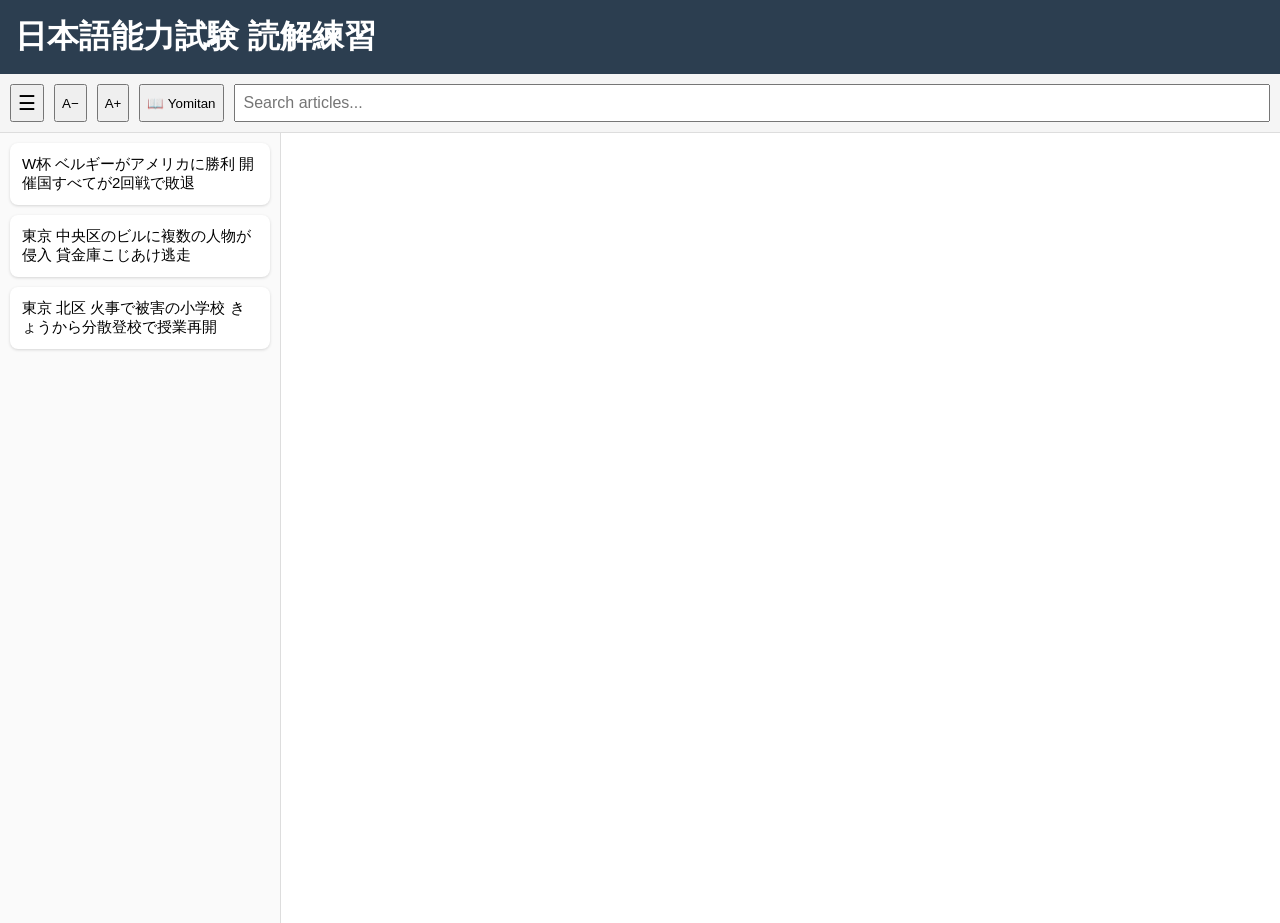
==== index.html @ 9801da90 "Push to page" ====
<!DOCTYPE html>
<html lang="en">
<head>
    <meta charset="UTF-8">
    <meta name="viewport" content="width=device-width, initial-scale=1.0">
    <title>日本語能力試験 読解練習</title>

    <link rel="stylesheet" href="style.css">
</head>
<h1>日本語能力試験 読解練習</h1>

<div id="toolbar">
    <button id="toggle">☰</button>
    <button id="zoomOut">A−</button>
    <button id="zoomIn">A+</button>
    <button id="yomitanHelp">📖 Yomitan</button>
    <input
        id="search"
        type="text"
        placeholder="Search articles...">
</div>

<div id="container">

    <div id="menu"></div>

    <iframe id="viewer"></iframe>

</div>
<div id="yomitanModal" class="modal">

    <div class="modalContent">

        <button id="closeYomitan" class="close">
            ✕
        </button>

        <h2>Yomitanの使い方</h2>

        <p>
            Yomitanを使うと、記事を読みながら日本語の単語の意味や読み方を調べることができます。
        </p>

        <h3>準備</h3>

        <ol>
            <li>ブラウザにYomitanをインストールします。</li>
            <li>日本語辞書（Japanese → Englishなど）を追加します。</li>
            <li>記事の単語にマウスを合わせると意味が表示されます。</li>
        </ol>

        <h3>おすすめ設定</h3>

        <ul>
            <li>ポップアップ表示を有効にする</li>
            <li>日本語辞書を優先する</li>
            <li>例文表示を有効にする</li>
        </ul>

        <p>
            分からない単語をクリックして、Ankiなどに登録すると復習できます。
        </p>

    </div>

</div>
<script src="app.js"></script>

</body>
</html>
---- style.css ----
body{
    margin:0;
    font-family:Arial,sans-serif;
}

h1{
    margin:0;
    padding:15px;
    background:#2c3e50;
    color:white;
}

#toolbar{
    display:flex;
    gap:10px;
    padding:10px;
    background:#f5f5f5;
    border-bottom:1px solid #ddd;
}

#toggle{
    font-size:20px;
}

button{
    cursor:pointer
}

#search{
    flex:1;
    padding:8px;
    font-size:16px;
}

#container{
    display:flex;
    height:calc(100vh - 110px);
}

#menu{
    width:280px;
    overflow-y:auto;
    border-right:1px solid #ddd;
    transition:width .25s ease;
    background:#fafafa;
}

#menu.hidden{
    width:0;
    overflow:hidden;
    border:none;
}

#viewer{
    flex:1;
    border:none;
}

.articleButton{
    display:block;
    width:calc(100% - 20px);
    margin:10px;
    padding:12px;
    border:none;
    border-radius:8px;
    background:white;
    text-align:left;
    cursor:pointer;
    font-size:15px;
    box-shadow:0 1px 3px rgba(0,0,0,.15);
}

.articleButton:hover{
    background:#eaf3ff;
}

.articleButton.active{
    background:#4285f4;
    color:white;
}

.modal {
    display:none;
    position:fixed;
    z-index:1000;
    left:0;
    top:0;
    width:100%;
    height:100%;
    background:rgba(0,0,0,0.5);
}

.modalContent {
    background:white;
    width:80%;
    max-width:600px;
    margin:80px auto;
    padding:25px;
    border-radius:10px;
    line-height:1.8;
}

.close {
    float:right;
    border:none;
    background:none;
    font-size:20px;
    cursor:pointer;
}
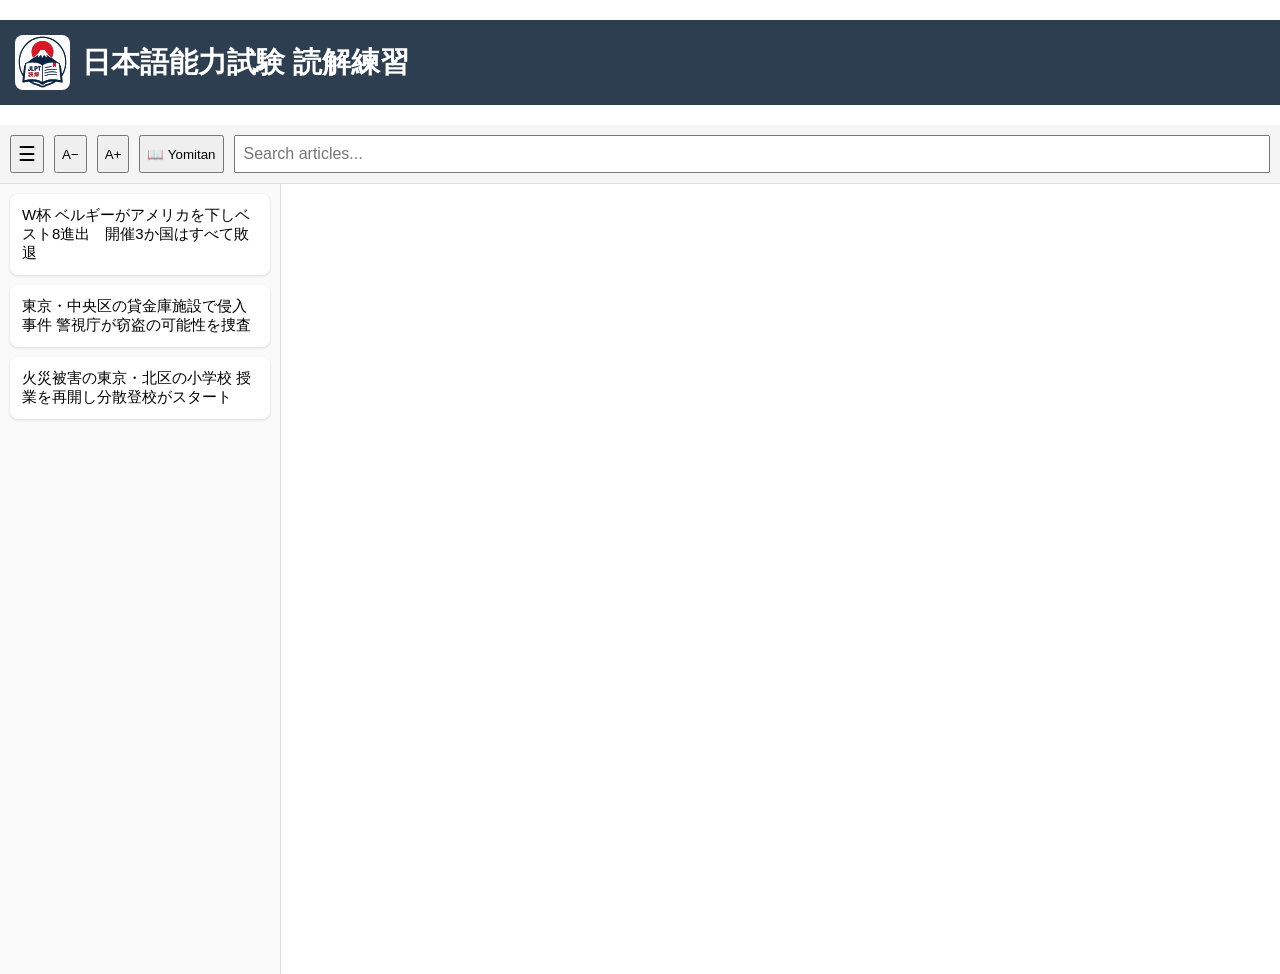
==== commit 2b0a055e: "Styled header" ====
--- a/index.html
+++ b/index.html
@@ -4,10 +4,16 @@
     <meta charset="UTF-8">
     <meta name="viewport" content="width=device-width, initial-scale=1.0">
     <title>日本語能力試験 読解練習</title>
-
+    <link rel="icon" type="image/svg+xml" href="/img/favicon.svg">
+    <link rel="icon" type="image/png" sizes="32x32" href="/img/favicon-32.png">
+    <link rel="icon" type="image/png" sizes="16x16" href="/img/favicon-16.png">
+    <link rel="apple-touch-icon" sizes="180x180" href="/img/apple-touch-icon.png">
     <link rel="stylesheet" href="style.css">
 </head>
-<h1>日本語能力試験 読解練習</h1>
+<h1 class="site-title">
+  <img src="/img/favicon.svg" alt="" class="site-logo">
+  <span class="title-text">日本語能力試験 読解練習</span>
+</h1>
 
 <div id="toolbar">
     <button id="toggle">☰</button>
--- a/style.css
+++ b/style.css
@@ -106,4 +106,85 @@
     background:none;
     font-size:20px;
     cursor:pointer;
+}
+
+@media (max-width: 600px) {
+
+    h1 {
+        font-size: 20px;
+        padding: 10px;
+    }
+
+    #toolbar {
+        padding: 6px;
+        gap: 5px;
+    }
+
+    #search {
+        min-width: 0;
+        font-size: 14px;
+    }
+
+    #container {
+        height: calc(100vh - 90px);
+    }
+
+    #menu {
+        position: absolute;
+        z-index: 100;
+        height: calc(100vh - 90px);
+        width: 85%;
+        max-width: 320px;
+        background: white;
+        box-shadow: 3px 0 10px rgba(0,0,0,.2);
+    }
+
+    #menu.hidden {
+        transform: translateX(-100%);
+        width:85%;
+    }
+
+    .articleButton {
+        width: calc(100% - 16px);
+        margin: 8px;
+        padding: 8px;
+        font-size: 14px;
+        line-height: 1.3;
+        padding:8px;
+        font-size:14px;
+        white-space: normal;
+        overflow-wrap: break-word;
+    }
+
+}
+
+.site-title {
+    display: flex;
+    align-items: center;
+    gap: 12px;
+    margin: 20px 0;
+    font-size: 1.8rem;
+    font-weight: 700;
+    color: white;
+    white-space: nowrap;
+}
+
+.site-logo {
+    width: 55px;
+    height: 55px;
+    object-fit: contain;
+    flex-shrink: 0;
+    border-radius:.5rem
+}
+
+.title-text {
+    white-space: nowrap;
+}
+
+@media (max-width:600px) {
+    .site-title,
+    .title-text {
+        white-space: normal;
+        font-size:1.5rem
+    }
 }
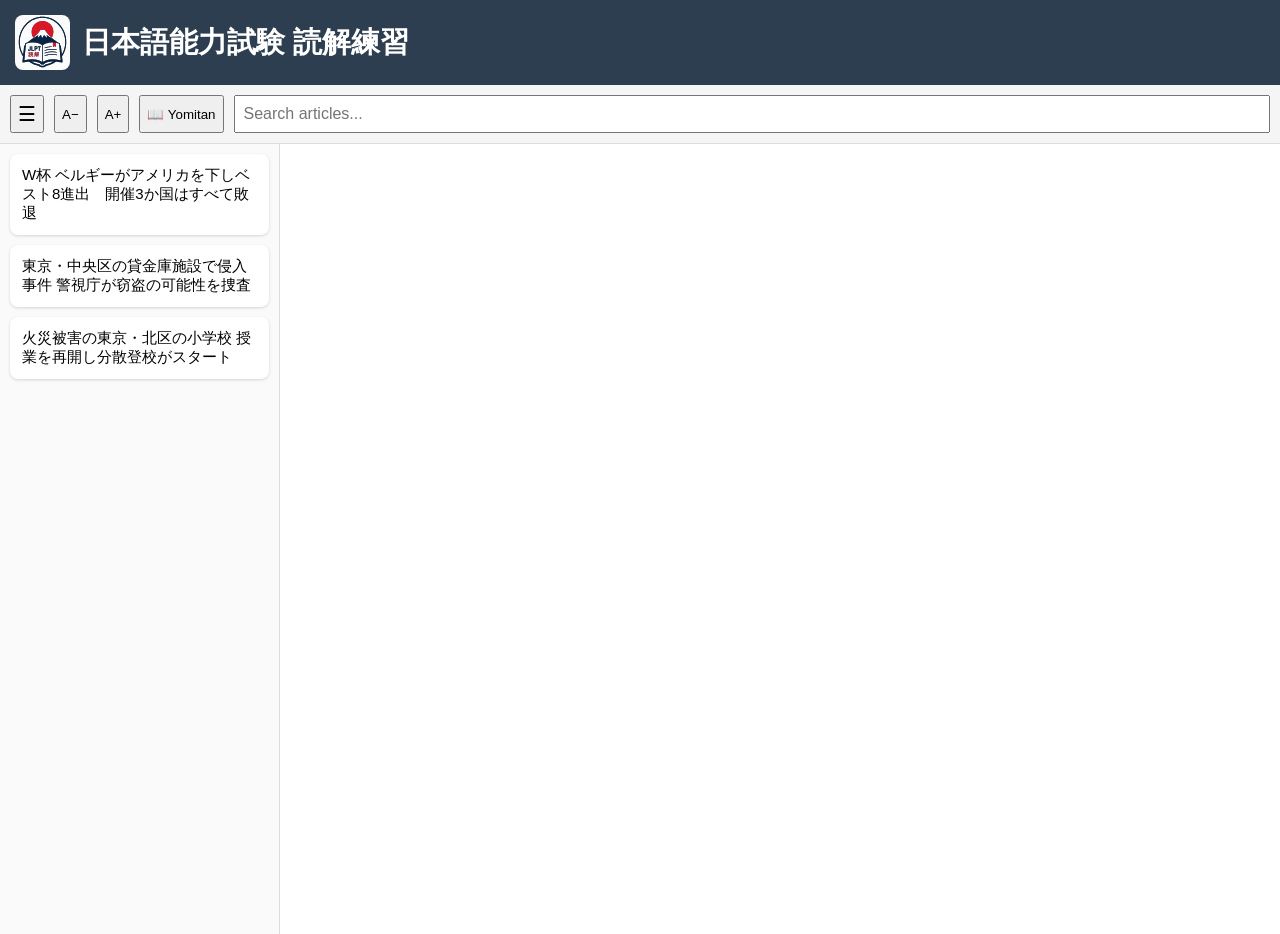
==== commit 365372b7: "Fixed zoom" ====
--- a/index.html
+++ b/index.html
@@ -10,6 +10,7 @@
     <link rel="apple-touch-icon" sizes="180x180" href="/img/apple-touch-icon.png">
     <link rel="stylesheet" href="style.css">
 </head>
+<body>
 <h1 class="site-title">
   <img src="/img/favicon.svg" alt="" class="site-logo">
   <span class="title-text">日本語能力試験 読解練習</span>
@@ -37,20 +38,29 @@
 
     <div class="modalContent">
 
-        <button id="closeYomitan" class="close">
-            ✕
-        </button>
+        <button id="closeYomitan" class="close">✕</button>
 
-        <h2>Yomitanの使い方</h2>
+        <h2>Yomitanを使って読む</h2>
 
         <p>
-            Yomitanを使うと、記事を読みながら日本語の単語の意味や読み方を調べることができます。
+            このサイトは <strong>Yomitan</strong> に対応しています。
+            Yomitanを使うと、記事を読みながら単語にマウスを合わせるだけで、
+            意味・読み方・例文をすぐに確認できます。
         </p>
 
-        <h3>準備</h3>
+        <p style="text-align:center; margin:24px 0;">
+            <a href="https://yomitan.wiki/"
+               target="_blank"
+               rel="noopener noreferrer"
+               class="installButton">
+                📥 Yomitanをインストール
+            </a>
+        </p>
+
+        <h3>使い方</h3>
 
         <ol>
-            <li>ブラウザにYomitanをインストールします。</li>
+            <li>Yomitanをインストールします。</li>
             <li>日本語辞書（Japanese → Englishなど）を追加します。</li>
             <li>記事の単語にマウスを合わせると意味が表示されます。</li>
         </ol>
@@ -64,7 +74,7 @@
         </ul>
 
         <p>
-            分からない単語をクリックして、Ankiなどに登録すると復習できます。
+            分からない単語はAnkiへ追加して復習することもできます。
         </p>
 
     </div>
--- a/style.css
+++ b/style.css
@@ -1,8 +1,15 @@
 body{
     margin:0;
     font-family:Arial,sans-serif;
-}
-
+    overflow-x: hidden;
+    max-width: 100%;
+    box-sizing: border-box;
+}
+*,
+*::before,
+*::after {
+    box-sizing: inherit;
+}
 h1{
     margin:0;
     padding:15px;
@@ -162,7 +169,6 @@
     display: flex;
     align-items: center;
     gap: 12px;
-    margin: 20px 0;
     font-size: 1.8rem;
     font-weight: 700;
     color: white;
@@ -187,4 +193,87 @@
         white-space: normal;
         font-size:1.5rem
     }
+}
+
+body {
+    font-family: "Yu Gothic", "Hiragino Sans", Meiryo, sans-serif;
+    margin: 0 auto;
+    line-height: 1.8;
+    color: #222;
+    background: #fff;
+}
+
+#articleTitle {
+    margin:0;
+    font-size: 1.8rem;
+    font-weight: 700;
+    line-height: 1.4;
+    color: #1f2937;
+}
+
+#articleDate {
+    margin-bottom: 24px;
+    color: #6b7280;
+    font-size: 0.95rem;
+}
+
+#articleBody {
+    margin: 10rem;
+    background:red;
+    white-space: pre-wrap;
+    word-break: break-word;
+    font-family: inherit;
+    font-size: inherit;
+    line-height: inherit;
+}
+
+@media (max-width: 600px) {
+
+    #articleTitle {
+        font-size: 1rem;
+    }
+}
+.modal {
+    display: none;
+    position: fixed;
+    inset: 0;
+    z-index: 1000;
+    background: rgba(0, 0, 0, 0.5);
+
+    overflow-y: auto;
+    padding: 20px;
+}
+
+.modalContent {
+    background: white;
+    width: min(700px, 100%);
+    margin: 40px auto;
+    padding: 25px;
+    border-radius: 10px;
+    box-sizing: border-box;
+
+    max-height: calc(100vh - 80px);
+    overflow-y: auto;
+}
+
+.close {
+    float: right;
+    border: none;
+    background: none;
+    font-size: 24px;
+    cursor: pointer;
+}
+.installButton {
+    display: inline-block;
+    background: #4285f4;
+    color: white;
+    text-decoration: none;
+    padding: 12px 24px;
+    border-radius: 8px;
+    font-weight: 600;
+    transition: background 0.2s ease;
+}
+
+.installButton:hover {
+    background: #3367d6;
 }
